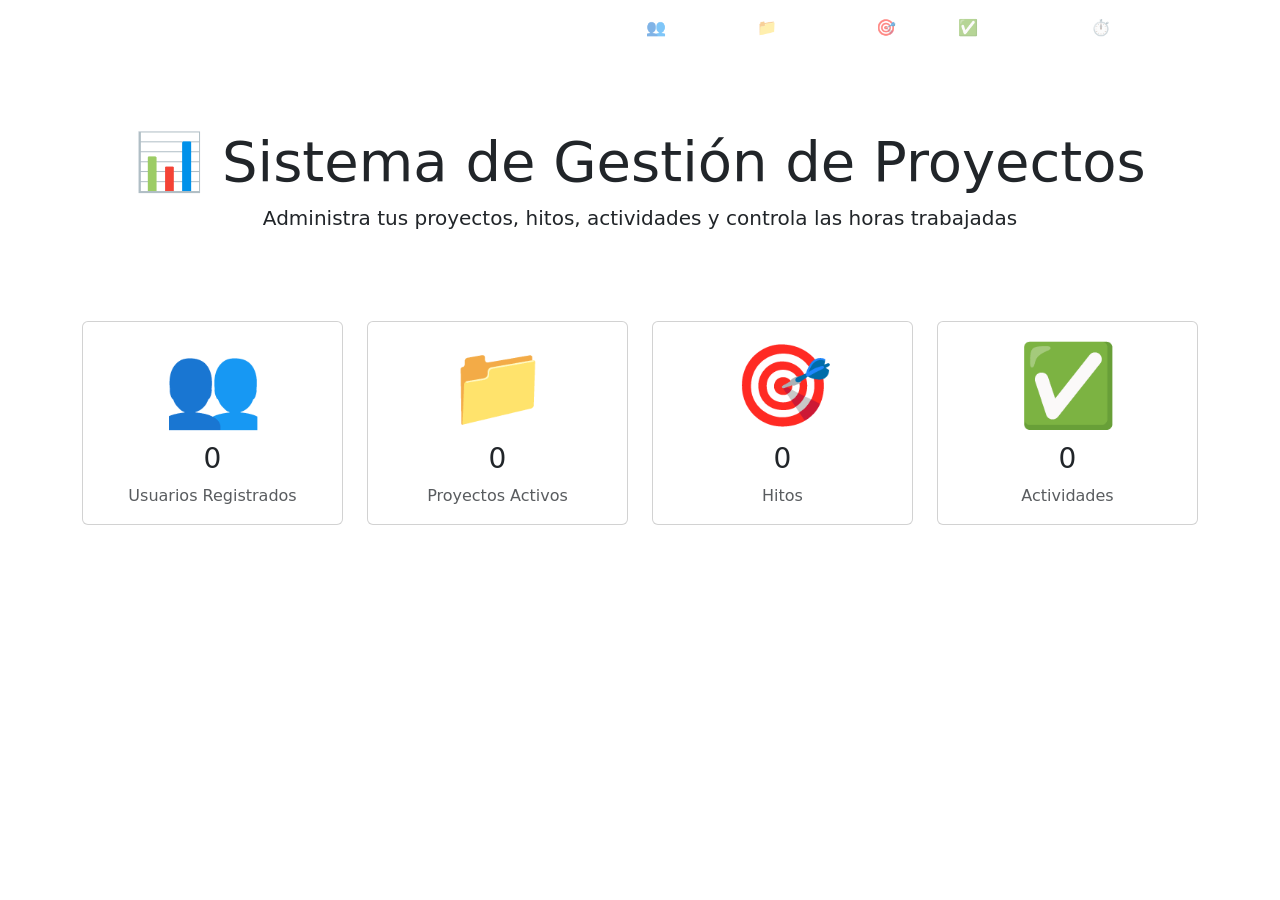
==== target/classes/templates/index.html @ f4c06f82 "frontal" ====
<!DOCTYPE html>
<html xmlns:th="http://www.thymeleaf.org">
<head>
    <meta charset="UTF-8">
    <meta name="viewport" content="width=device-width, initial-scale=1.0">
    <title>Sistema de Gestión de Proyectos</title>
    <!-- Bootstrap CSS -->
    <link href="https://cdn.jsdelivr.net/npm/bootstrap@5.1.3/dist/css/bootstrap.min.css" rel="stylesheet">
    <!-- CSS Propio -->
    <link rel="stylesheet" th:href="@{/css/style.css}">
</head>
<body>
    <nav class="navbar navbar-expand-lg navbar-dark">
        <div class="container">
            <a class="navbar-brand" th:href="@{/}">Sistema de Gestión</a>
            <button class="navbar-toggler" type="button" data-bs-toggle="collapse" data-bs-target="#navbarNav">
                <span class="navbar-toggler-icon"></span>
            </button>
            <div class="collapse navbar-collapse" id="navbarNav">
                <ul class="navbar-nav ms-auto">
                    <li class="nav-item">
                        <a class="nav-link" th:href="@{/usuarios}">👥 Usuarios</a>
                    </li>
                    <li class="nav-item">
                        <a class="nav-link" th:href="@{/proyectos}">📁 Proyectos</a>
                    </li>
                    <li class="nav-item">
                        <a class="nav-link" th:href="@{/hitos}">🎯 Hitos</a>
                    </li>
                    <li class="nav-item">
                        <a class="nav-link" th:href="@{/actividades}">✅ Actividades</a>
                    </li>
                    <li class="nav-item">
                        <a class="nav-link" th:href="@{/registros}">⏱️ Registros</a>
                    </li>
                </ul>
            </div>
        </div>
    </nav>

    <div class="container mt-4">
        <div class="hero-section text-center p-5 mb-4 rounded">
            <h1 class="display-4">📊 Sistema de Gestión de Proyectos</h1>
            <p class="lead">Administra tus proyectos, hitos, actividades y controla las horas trabajadas</p>
        </div>

        <div class="row g-4">
            <div class="col-md-3">
                <a th:href="@{/usuarios}" class="text-decoration-none">
                    <div class="card dashboard-card text-center">
                        <div class="card-body">
                            <div class="display-1">👥</div>
                            <h3 id="totalUsuariosDashboard" class="card-title mt-2">0</h3>
                            <p class="card-text text-muted">Usuarios Registrados</p>
                        </div>
                    </div>
                </a>
            </div>
            <div class="col-md-3">
                <a th:href="@{/proyectos}" class="text-decoration-none">
                    <div class="card dashboard-card text-center">
                        <div class="card-body">
                            <div class="display-1">📁</div>
                            <h3 id="totalProyectosDashboard" class="card-title mt-2">0</h3>
                            <p class="card-text text-muted">Proyectos Activos</p>
                        </div>
                    </div>
                </a>
            </div>
            <div class="col-md-3">
                <a th:href="@{/hitos}" class="text-decoration-none">
                    <div class="card dashboard-card text-center">
                        <div class="card-body">
                            <div class="display-1">🎯</div>
                            <h3 id="totalHitosDashboard" class="card-title mt-2">0</h3>
                            <p class="card-text text-muted">Hitos</p>
                        </div>
                    </div>
                </a>
            </div>
            <div class="col-md-3">
                <a th:href="@{/actividades}" class="text-decoration-none">
                    <div class="card dashboard-card text-center">
                        <div class="card-body">
                            <div class="display-1">✅</div>
                            <h3 id="totalActividadesDashboard" class="card-title mt-2">0</h3>
                            <p class="card-text text-muted">Actividades</p>
                        </div>
                    </div>
                </a>
            </div>
        </div>
    </div>

    <!-- Bootstrap JS -->
    <script src="https://cdn.jsdelivr.net/npm/bootstrap@5.1.3/dist/js/bootstrap.bundle.min.js"></script>
    <script>
        const API_URL = 'http://localhost:8080';
        const auth = btoa('admin:admin123');

        async function cargarDashboard() {
            try {
                const [usuarios, proyectos, hitos, actividades] = await Promise.all([
                    fetch(`${API_URL}/usuarios`, { headers: { 'Authorization': `Basic ${auth}` } }).then(r => r.json()),
                    fetch(`${API_URL}/proyectos`, { headers: { 'Authorization': `Basic ${auth}` } }).then(r => r.json()),
                    fetch(`${API_URL}/hitos`, { headers: { 'Authorization': `Basic ${auth}` } }).then(r => r.json()),
                    fetch(`${API_URL}/actividades`, { headers: { 'Authorization': `Basic ${auth}` } }).then(r => r.json())
                ]);

                document.getElementById('totalUsuariosDashboard').textContent = usuarios.length;
                document.getElementById('totalProyectosDashboard').textContent = proyectos.length;
                document.getElementById('totalHitosDashboard').textContent = hitos.length;
                document.getElementById('totalActividadesDashboard').textContent = actividades.length;
            } catch (error) {
                console.error('Error cargando dashboard:', error);
            }
        }

        cargarDashboard();
    </script>
</body>
</html>
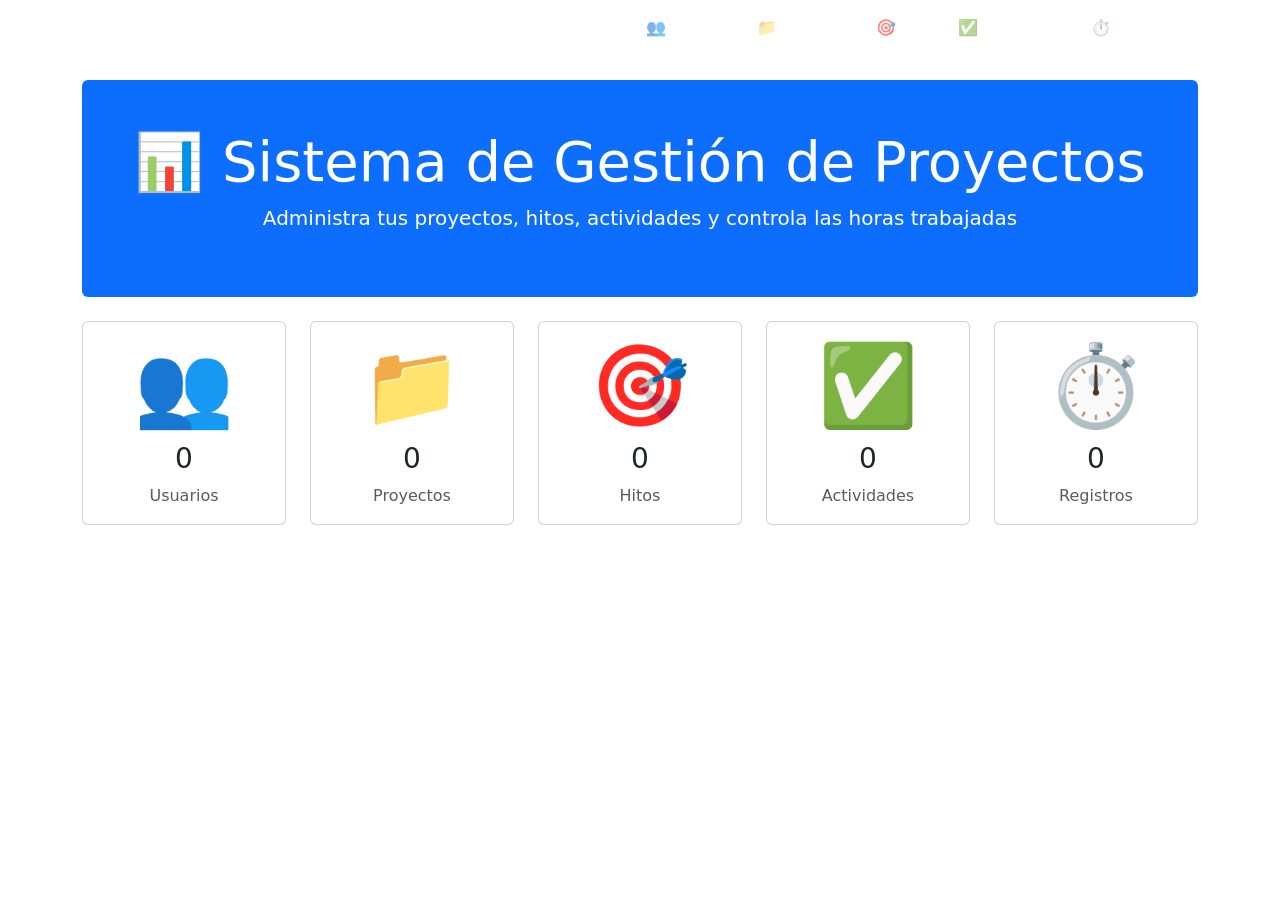
==== commit 301d5d1a: "frontal paginado tambien" ====
--- a/target/classes/templates/index.html
+++ b/target/classes/templates/index.html
@@ -4,9 +4,7 @@
     <meta charset="UTF-8">
     <meta name="viewport" content="width=device-width, initial-scale=1.0">
     <title>Sistema de Gestión de Proyectos</title>
-    <!-- Bootstrap CSS -->
     <link href="https://cdn.jsdelivr.net/npm/bootstrap@5.1.3/dist/css/bootstrap.min.css" rel="stylesheet">
-    <!-- CSS Propio -->
     <link rel="stylesheet" th:href="@{/css/style.css}">
 </head>
 <body>
@@ -18,58 +16,52 @@
             </button>
             <div class="collapse navbar-collapse" id="navbarNav">
                 <ul class="navbar-nav ms-auto">
-                    <li class="nav-item">
-                        <a class="nav-link" th:href="@{/usuarios}">👥 Usuarios</a>
-                    </li>
-                    <li class="nav-item">
-                        <a class="nav-link" th:href="@{/proyectos}">📁 Proyectos</a>
-                    </li>
-                    <li class="nav-item">
-                        <a class="nav-link" th:href="@{/hitos}">🎯 Hitos</a>
-                    </li>
-                    <li class="nav-item">
-                        <a class="nav-link" th:href="@{/actividades}">✅ Actividades</a>
-                    </li>
-                    <li class="nav-item">
-                        <a class="nav-link" th:href="@{/registros}">⏱️ Registros</a>
-                    </li>
+                    <li class="nav-item"><a class="nav-link" th:href="@{/usuarios}">👥 Usuarios</a></li>
+                    <li class="nav-item"><a class="nav-link" th:href="@{/proyectos}">📁 Proyectos</a></li>
+                    <li class="nav-item"><a class="nav-link" th:href="@{/hitos}">🎯 Hitos</a></li>
+                    <li class="nav-item"><a class="nav-link" th:href="@{/actividades}">✅ Actividades</a></li>
+                    <li class="nav-item"><a class="nav-link" th:href="@{/registros}">⏱️ Registros</a></li>
                 </ul>
             </div>
         </div>
     </nav>
 
-    <div class="container mt-4">
-        <div class="hero-section text-center p-5 mb-4 rounded">
+     <div class="container mt-4">
+        <div class="hero-section text-center p-5 mb-4 rounded bg-primary text-white">
             <h1 class="display-4">📊 Sistema de Gestión de Proyectos</h1>
             <p class="lead">Administra tus proyectos, hitos, actividades y controla las horas trabajadas</p>
         </div>
 
-        <div class="row g-4">
-            <div class="col-md-3">
+        <!-- 5 tarjetas que ocupan todo el ancho -->
+        <div class="row row-cols-2 row-cols-sm-2 row-cols-md-3 row-cols-lg-5 g-4 justify-content-center">
+            <!-- Usuarios -->
+            <div class="col">
                 <a th:href="@{/usuarios}" class="text-decoration-none">
-                    <div class="card dashboard-card text-center">
+                    <div class="card dashboard-card text-center h-100">
                         <div class="card-body">
                             <div class="display-1">👥</div>
                             <h3 id="totalUsuariosDashboard" class="card-title mt-2">0</h3>
-                            <p class="card-text text-muted">Usuarios Registrados</p>
+                            <p class="card-text text-muted">Usuarios</p>
                         </div>
                     </div>
                 </a>
             </div>
-            <div class="col-md-3">
+            <!-- Proyectos -->
+            <div class="col">
                 <a th:href="@{/proyectos}" class="text-decoration-none">
-                    <div class="card dashboard-card text-center">
+                    <div class="card dashboard-card text-center h-100">
                         <div class="card-body">
                             <div class="display-1">📁</div>
                             <h3 id="totalProyectosDashboard" class="card-title mt-2">0</h3>
-                            <p class="card-text text-muted">Proyectos Activos</p>
+                            <p class="card-text text-muted">Proyectos</p>
                         </div>
                     </div>
                 </a>
             </div>
-            <div class="col-md-3">
+            <!-- Hitos -->
+            <div class="col">
                 <a th:href="@{/hitos}" class="text-decoration-none">
-                    <div class="card dashboard-card text-center">
+                    <div class="card dashboard-card text-center h-100">
                         <div class="card-body">
                             <div class="display-1">🎯</div>
                             <h3 id="totalHitosDashboard" class="card-title mt-2">0</h3>
@@ -78,9 +70,10 @@
                     </div>
                 </a>
             </div>
-            <div class="col-md-3">
+            <!-- Actividades -->
+            <div class="col">
                 <a th:href="@{/actividades}" class="text-decoration-none">
-                    <div class="card dashboard-card text-center">
+                    <div class="card dashboard-card text-center h-100">
                         <div class="card-body">
                             <div class="display-1">✅</div>
                             <h3 id="totalActividadesDashboard" class="card-title mt-2">0</h3>
@@ -89,10 +82,21 @@
                     </div>
                 </a>
             </div>
+            <!-- Registros -->
+            <div class="col">
+                <a th:href="@{/registros}" class="text-decoration-none">
+                    <div class="card dashboard-card text-center h-100">
+                        <div class="card-body">
+                            <div class="display-1">⏱️</div>
+                            <h3 id="totalRegistrosDashboard" class="card-title mt-2">0</h3>
+                            <p class="card-text text-muted">Registros</p>
+                        </div>
+                    </div>
+                </a>
+            </div>
         </div>
     </div>
 
-    <!-- Bootstrap JS -->
     <script src="https://cdn.jsdelivr.net/npm/bootstrap@5.1.3/dist/js/bootstrap.bundle.min.js"></script>
     <script>
         const API_URL = 'http://localhost:8080';
@@ -100,17 +104,19 @@
 
         async function cargarDashboard() {
             try {
-                const [usuarios, proyectos, hitos, actividades] = await Promise.all([
-                    fetch(`${API_URL}/usuarios`, { headers: { 'Authorization': `Basic ${auth}` } }).then(r => r.json()),
-                    fetch(`${API_URL}/proyectos`, { headers: { 'Authorization': `Basic ${auth}` } }).then(r => r.json()),
-                    fetch(`${API_URL}/hitos`, { headers: { 'Authorization': `Basic ${auth}` } }).then(r => r.json()),
-                    fetch(`${API_URL}/actividades`, { headers: { 'Authorization': `Basic ${auth}` } }).then(r => r.json())
+                const [usuarios, proyectos, hitos, actividades, registros] = await Promise.all([
+                    fetch(`${API_URL}/usuarios/paginated?page=0&size=1`, { headers: { 'Authorization': `Basic ${auth}` } }).then(r => r.json()),
+                    fetch(`${API_URL}/proyectos/paginated?page=0&size=1`, { headers: { 'Authorization': `Basic ${auth}` } }).then(r => r.json()),
+                    fetch(`${API_URL}/hitos/paginated?page=0&size=1`, { headers: { 'Authorization': `Basic ${auth}` } }).then(r => r.json()),
+                    fetch(`${API_URL}/actividades/paginated?page=0&size=1`, { headers: { 'Authorization': `Basic ${auth}` } }).then(r => r.json()),
+                    fetch(`${API_URL}/registros/paginated?page=0&size=1`, { headers: { 'Authorization': `Basic ${auth}` } }).then(r => r.json())
                 ]);
 
-                document.getElementById('totalUsuariosDashboard').textContent = usuarios.length;
-                document.getElementById('totalProyectosDashboard').textContent = proyectos.length;
-                document.getElementById('totalHitosDashboard').textContent = hitos.length;
-                document.getElementById('totalActividadesDashboard').textContent = actividades.length;
+                document.getElementById('totalUsuariosDashboard').textContent = usuarios.totalElementos || 0;
+                document.getElementById('totalProyectosDashboard').textContent = proyectos.totalElementos || 0;
+                document.getElementById('totalHitosDashboard').textContent = hitos.totalElementos || 0;
+                document.getElementById('totalActividadesDashboard').textContent = actividades.totalElementos || 0;
+                document.getElementById('totalRegistrosDashboard').textContent = registros.totalElementos || 0;
             } catch (error) {
                 console.error('Error cargando dashboard:', error);
             }
